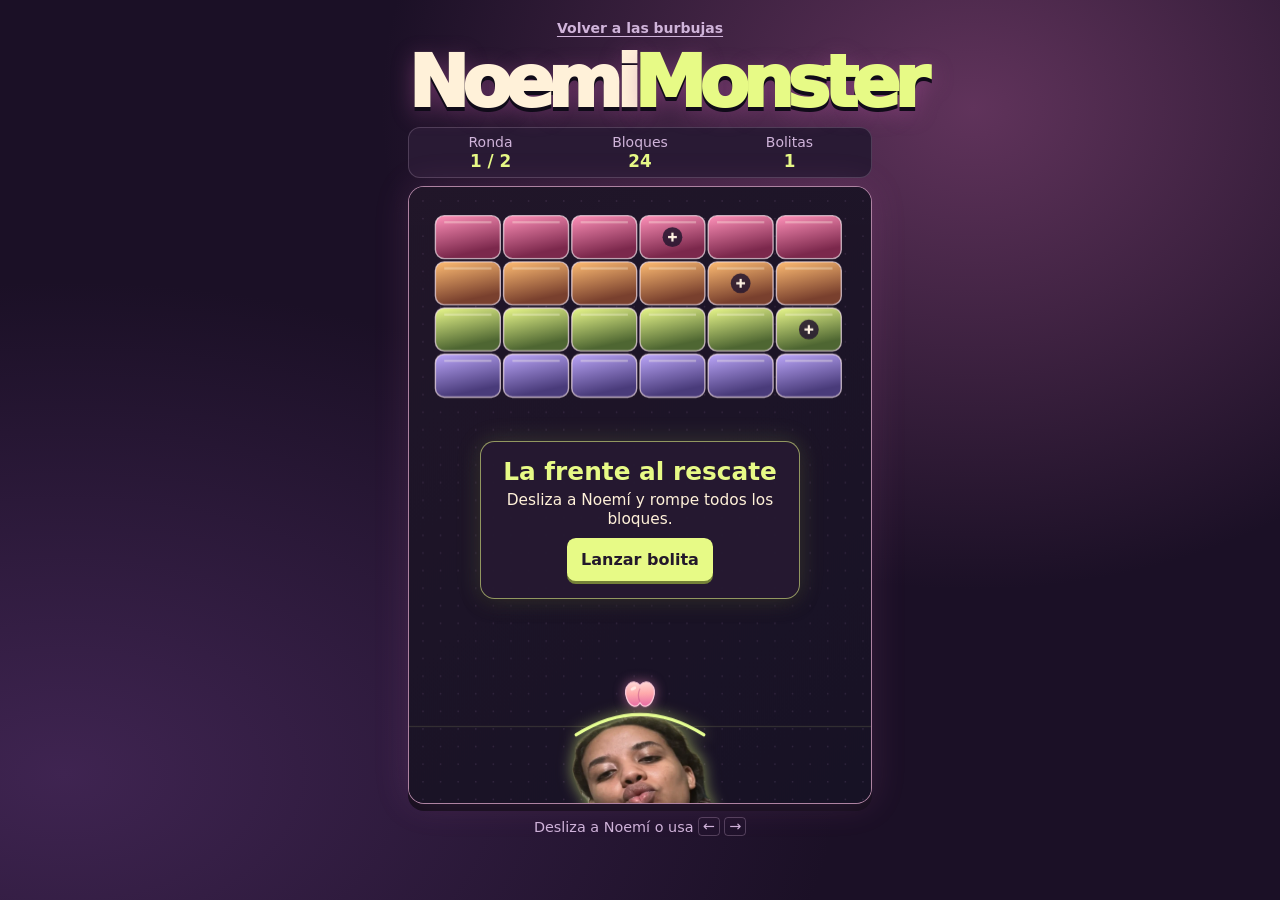
==== noemimonster.html @ 6dde305e "Add the NoemiMonster arcade bonus" ====
<!doctype html>
<html lang="es">
<head>
  <meta charset="utf-8">
  <meta name="viewport" content="width=device-width, initial-scale=1">
  <meta name="theme-color" content="#1b1026">
  <meta name="robots" content="noindex, nofollow">
  <title>NoemiMonster</title>
  <link rel="stylesheet" href="./noemimonster.css">
  <script src="./noemimonster.js" defer></script>
</head>
<body>
  <main class="arcade">
    <header class="masthead">
      <a class="return" href="./">Volver a las burbujas</a>
      <h1>Noemi<span>Monster</span></h1>
    </header>
    <div class="hud">
      <div><span>Ronda</span><strong id="round">1 / 2</strong></div>
      <div><span>Bloques</span><strong id="remaining">24</strong></div>
      <div><span>Bolitas</span><strong id="count">1</strong></div>
      <button id="pause" type="button" hidden>Pausar</button>
    </div>
    <section class="arena" aria-label="Tablero de NoemiMonster">
      <canvas width="420" height="560" aria-label="Desliza a Noemí o usa las flechas para rebotar las bolitas con su frente."></canvas>
      <div class="overlay" id="overlay">
        <div class="panel">
          <h2 id="cue" tabindex="-1">La frente al rescate</h2>
          <p id="hint">Desliza a Noemí y rompe todos los bloques.</p>
          <button id="action" type="button">Lanzar bolita</button>
        </div>
      </div>
    </section>
    <p class="help">Desliza a Noemí o usa <kbd>←</kbd> <kbd>→</kbd></p>
    <p class="sr-only" id="announcement" role="status"></p>
    <noscript><p>Activa JavaScript para jugar.</p></noscript>
  </main>
</body>
</html>
---- noemimonster.css ----
:root {
  color-scheme: dark;
  --cream: #fff1d9;
  --lime: #e7fa86;
  --heather: #d0b4da;
  --panel: #25152e;
  font-family: "Avenir Next", "Trebuchet MS", system-ui, sans-serif;
}

*, *::before, *::after { box-sizing: border-box; }
[hidden] { display: none !important; }
body {
  min-height: 100svh;
  margin: 0;
  background:
    radial-gradient(ellipse at 76% 12%, #60335b 0%, transparent 43%),
    radial-gradient(ellipse at 5% 86%, #3f2451 0%, transparent 45%),
    #1b1026;
  color: var(--cream);
}
.arcade { width: min(calc(100% - 1.5rem), 29rem); margin: auto; padding-block: .65rem 1rem; }
.masthead { text-align: center; }
.return {
  display: inline-flex; align-items: center; min-height: 2.15rem; color: var(--heather);
  text-underline-offset: .22em; font-size: .875rem; font-weight: 650;
}
h1 {
  color: var(--cream); margin: .08rem 0 .55rem; line-height: 1;
  font-family: "Arial Black", "Avenir Next", system-ui, sans-serif;
  font-weight: 950; font-size: clamp(2.35rem, 10vw, 4.5rem); letter-spacing: -.09em;
  text-shadow: 0 4px 0 #100b19, 0 6px 22px #ba59a569;
}
h1 span { color: var(--lime); }
.hud {
  display: flex; align-items: stretch; gap: .25rem; justify-content: space-between;
  margin-bottom: .45rem; border: 1px solid #ffe6ff2d; padding: .4rem .55rem;
  background: #291a34; border-radius: .75rem;
}
.hud div { flex: 1; display: grid; justify-items: center; align-content: center; gap: .05rem; }
.hud span { color: var(--heather); font-size: .875rem; }
.hud strong { font-size: 1.05rem; color: var(--lime); font-variant-numeric: tabular-nums; }
button { font: inherit; font-weight: 800; cursor: pointer; touch-action: manipulation; }
button:focus-visible, a:focus-visible { outline: 2px solid var(--cream); outline-offset: 3px; }
#pause {
  color: var(--cream); background: #3e2a49; border: 1px solid #ddbad65c;
  min-height: 2.5rem; padding: 0 .65rem; border-radius: .5rem; font-size: .875rem;
}
.arena {
  overflow: hidden; position: relative; isolation: isolate; aspect-ratio: 3 / 4;
  border: 1.5px solid #f5b9dcac; border-radius: 1rem;
  box-shadow: 0 0 35px #da6ec225, 0 7px 0 #130d1c;
  background: #1c122a;
}
canvas { display: block; width: 100%; height: 100%; touch-action: none; }
.overlay {
  display: grid; align-items: start; justify-items: center; padding-top: 55%;
  position: absolute; inset: 0; pointer-events: none;
}
.panel {
  width: min(88%, 20rem); padding: clamp(.55rem, 2.8vw, 1.05rem);
  pointer-events: auto; text-align: center;
  background: #261931f5; border: 1px solid #e9fb888e; border-radius: .9rem;
  box-shadow: 0 0 25px #dafa7f2b, 0 6px 16px #140b1aaf;
}
h2 { color: var(--lime); margin: 0; font-size: clamp(1.15rem, 4.9vw, 1.55rem); line-height: 1.07; }
h2:focus { outline: none; }
#hint { margin: .38rem 0 .6rem; color: var(--cream); font-size: .96rem; line-height: 1.23; }
#action {
  min-height: 2.65rem; background: var(--lime); border: 0; border-radius: .55rem;
  padding: .45rem .9rem; color: #23182b; box-shadow: 0 3px 0 #758238;
}
#action:hover { background: #f0ffaa; }
.help { margin: .9rem 0 0; text-align: center; color: var(--heather); font-size: .9rem; }
kbd { padding: .02rem .24rem; border: 1px solid #ffddff3a; border-radius: .24rem; font: inherit; }
.sr-only { position: absolute; width: 1px; height: 1px; overflow: hidden; clip-path: inset(50%); white-space: nowrap; }

@media (min-width: 36rem) and (max-height: 53rem) {
  .arcade { width: min(27rem, calc((100svh - 11rem) * .75)); min-width: 18rem; }
}
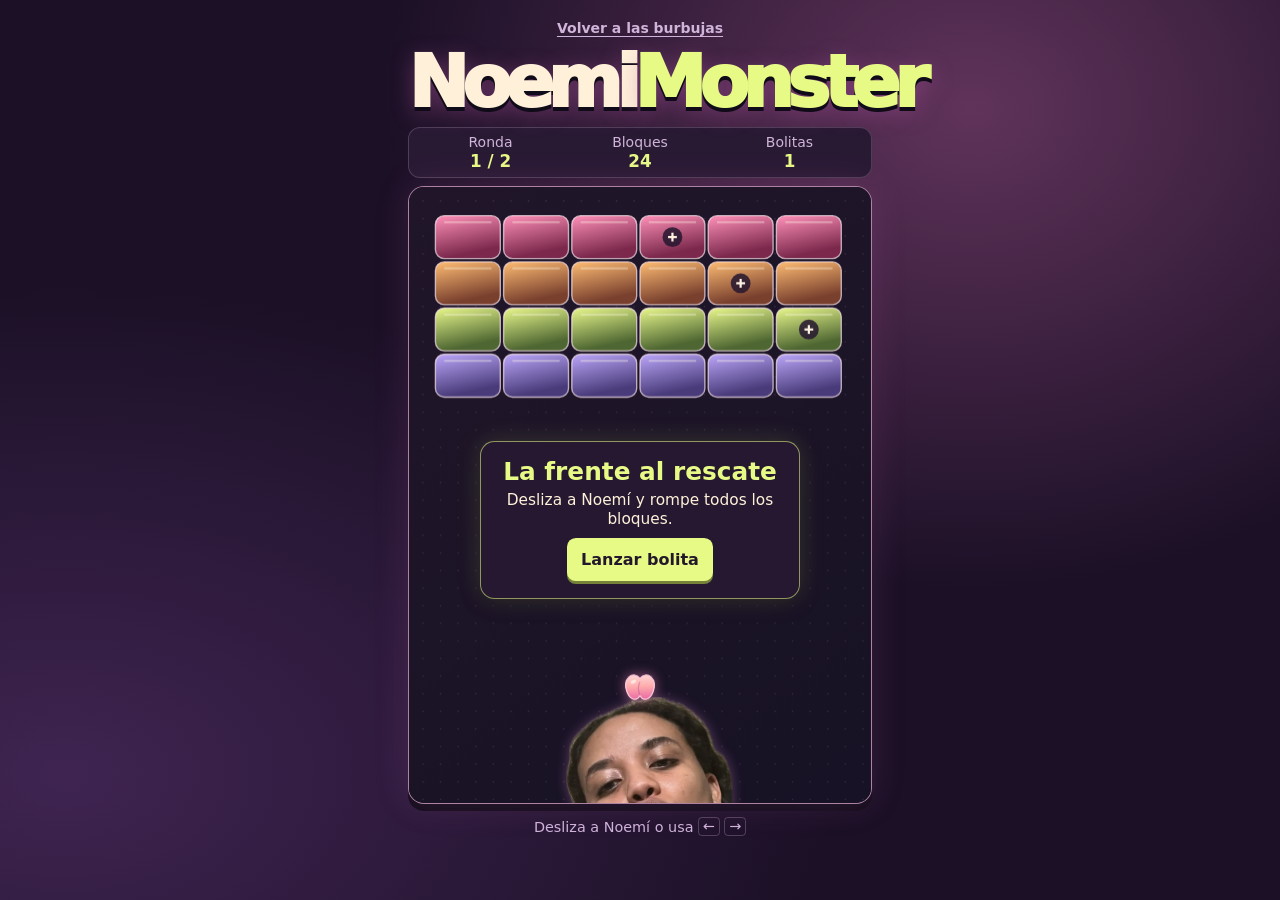
==== commit 826cefae: "Bounce NoemiMonster balls directly off the forehead" ====
--- a/noemimonster.html
+++ b/noemimonster.html
@@ -7,7 +7,7 @@
   <meta name="robots" content="noindex, nofollow">
   <title>NoemiMonster</title>
   <link rel="stylesheet" href="./noemimonster.css">
-  <script src="./noemimonster.js" defer></script>
+  <script src="./noemimonster.js?v=frente" defer></script>
 </head>
 <body>
   <main class="arcade">
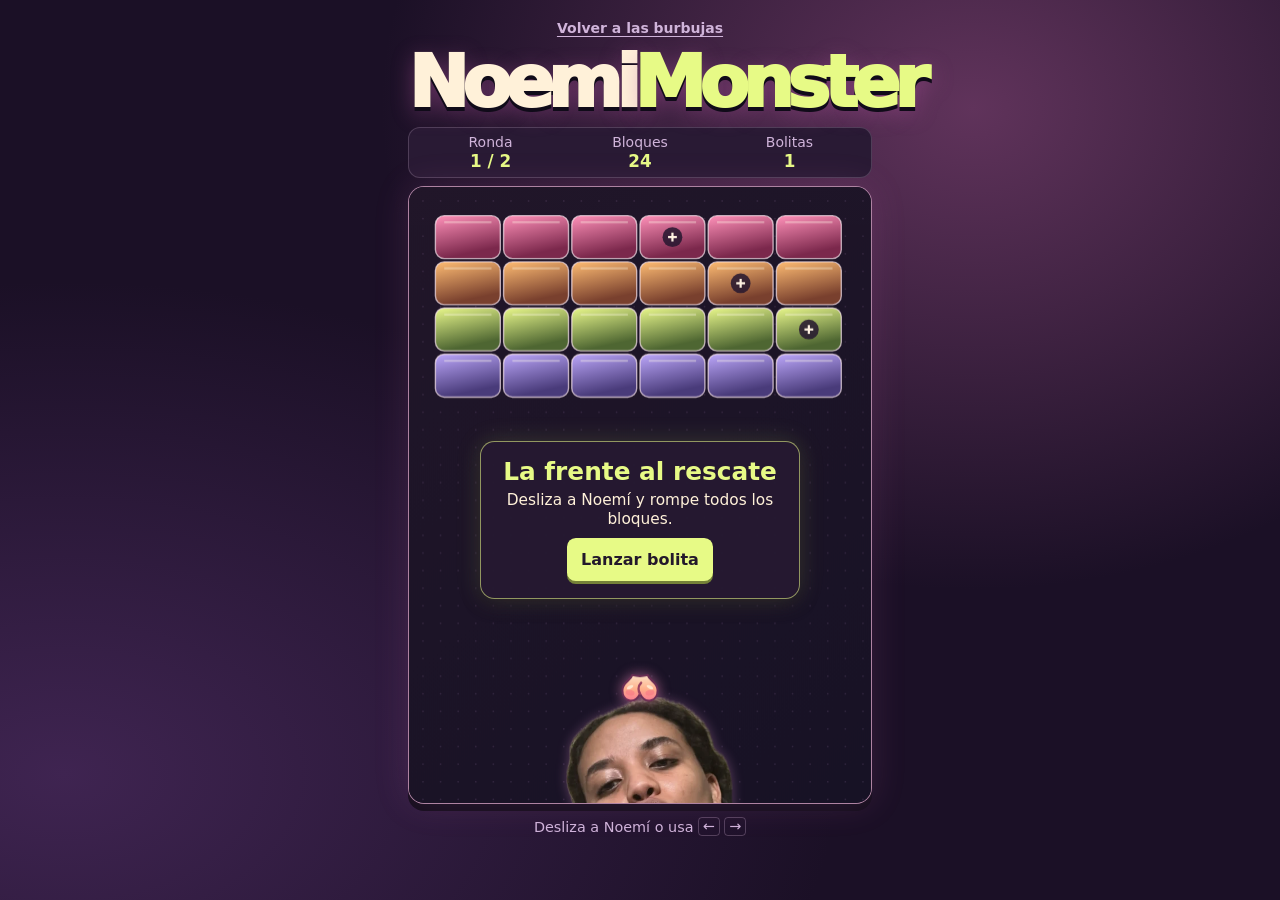
==== commit 36683ca3: "Make the NoemiMonster projectiles more cartoonish" ====
--- a/noemimonster.html
+++ b/noemimonster.html
@@ -7,7 +7,7 @@
   <meta name="robots" content="noindex, nofollow">
   <title>NoemiMonster</title>
   <link rel="stylesheet" href="./noemimonster.css">
-  <script src="./noemimonster.js?v=frente" defer></script>
+  <script src="./noemimonster.js?v=culitos" defer></script>
 </head>
 <body>
   <main class="arcade">
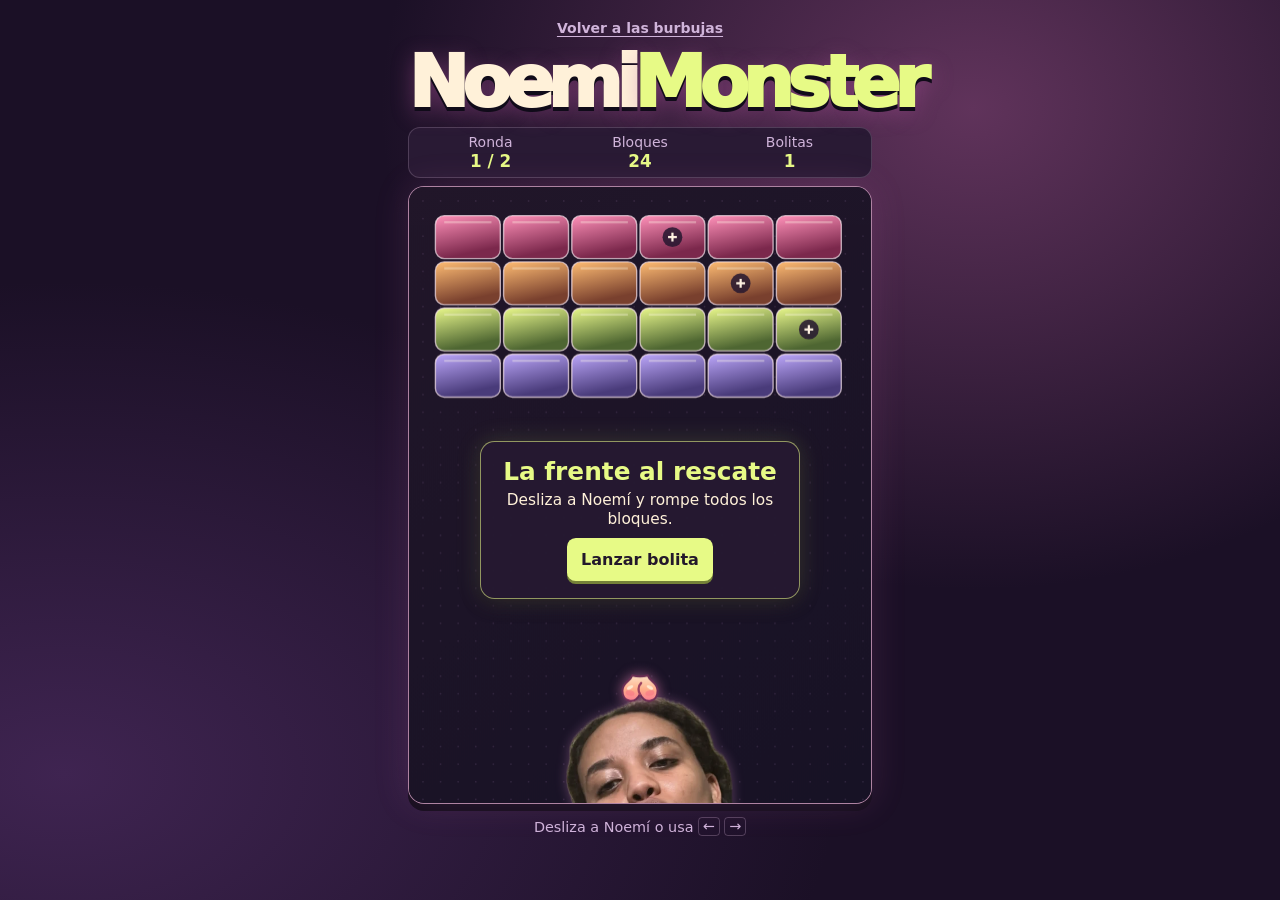
==== commit c46d231f: "Use the whole NoemiMonster head silhouette for bounces" ====
--- a/noemimonster.html
+++ b/noemimonster.html
@@ -7,7 +7,7 @@
   <meta name="robots" content="noindex, nofollow">
   <title>NoemiMonster</title>
   <link rel="stylesheet" href="./noemimonster.css">
-  <script src="./noemimonster.js?v=culitos" defer></script>
+  <script src="./noemimonster.js?v=contorno" defer></script>
 </head>
 <body>
   <main class="arcade">
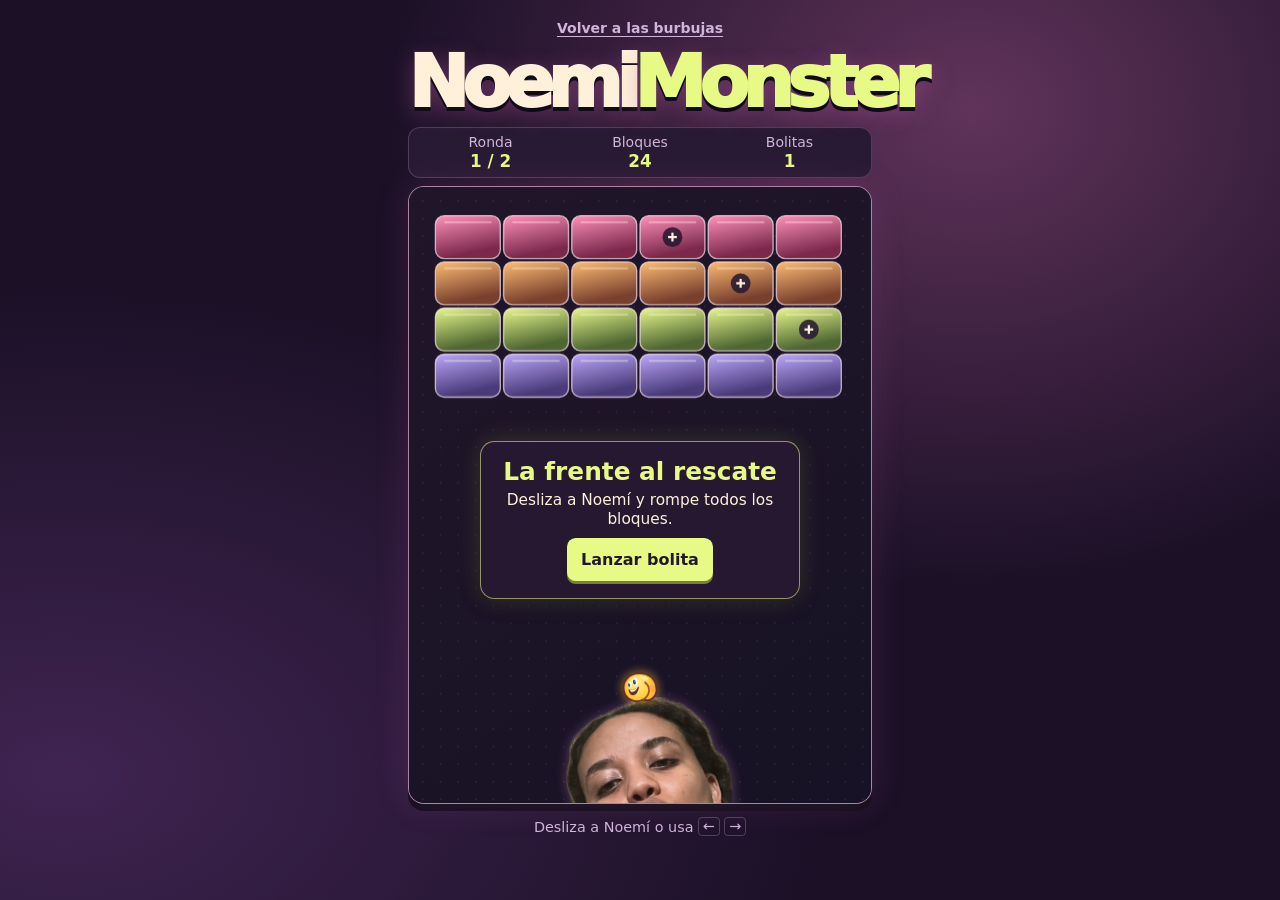
==== commit 4f6faf03: "Draw a round golden cartoon projectile" ====
--- a/noemimonster.html
+++ b/noemimonster.html
@@ -7,7 +7,7 @@
   <meta name="robots" content="noindex, nofollow">
   <title>NoemiMonster</title>
   <link rel="stylesheet" href="./noemimonster.css">
-  <script src="./noemimonster.js?v=contorno" defer></script>
+  <script src="./noemimonster.js?v=emoji" defer></script>
 </head>
 <body>
   <main class="arcade">
